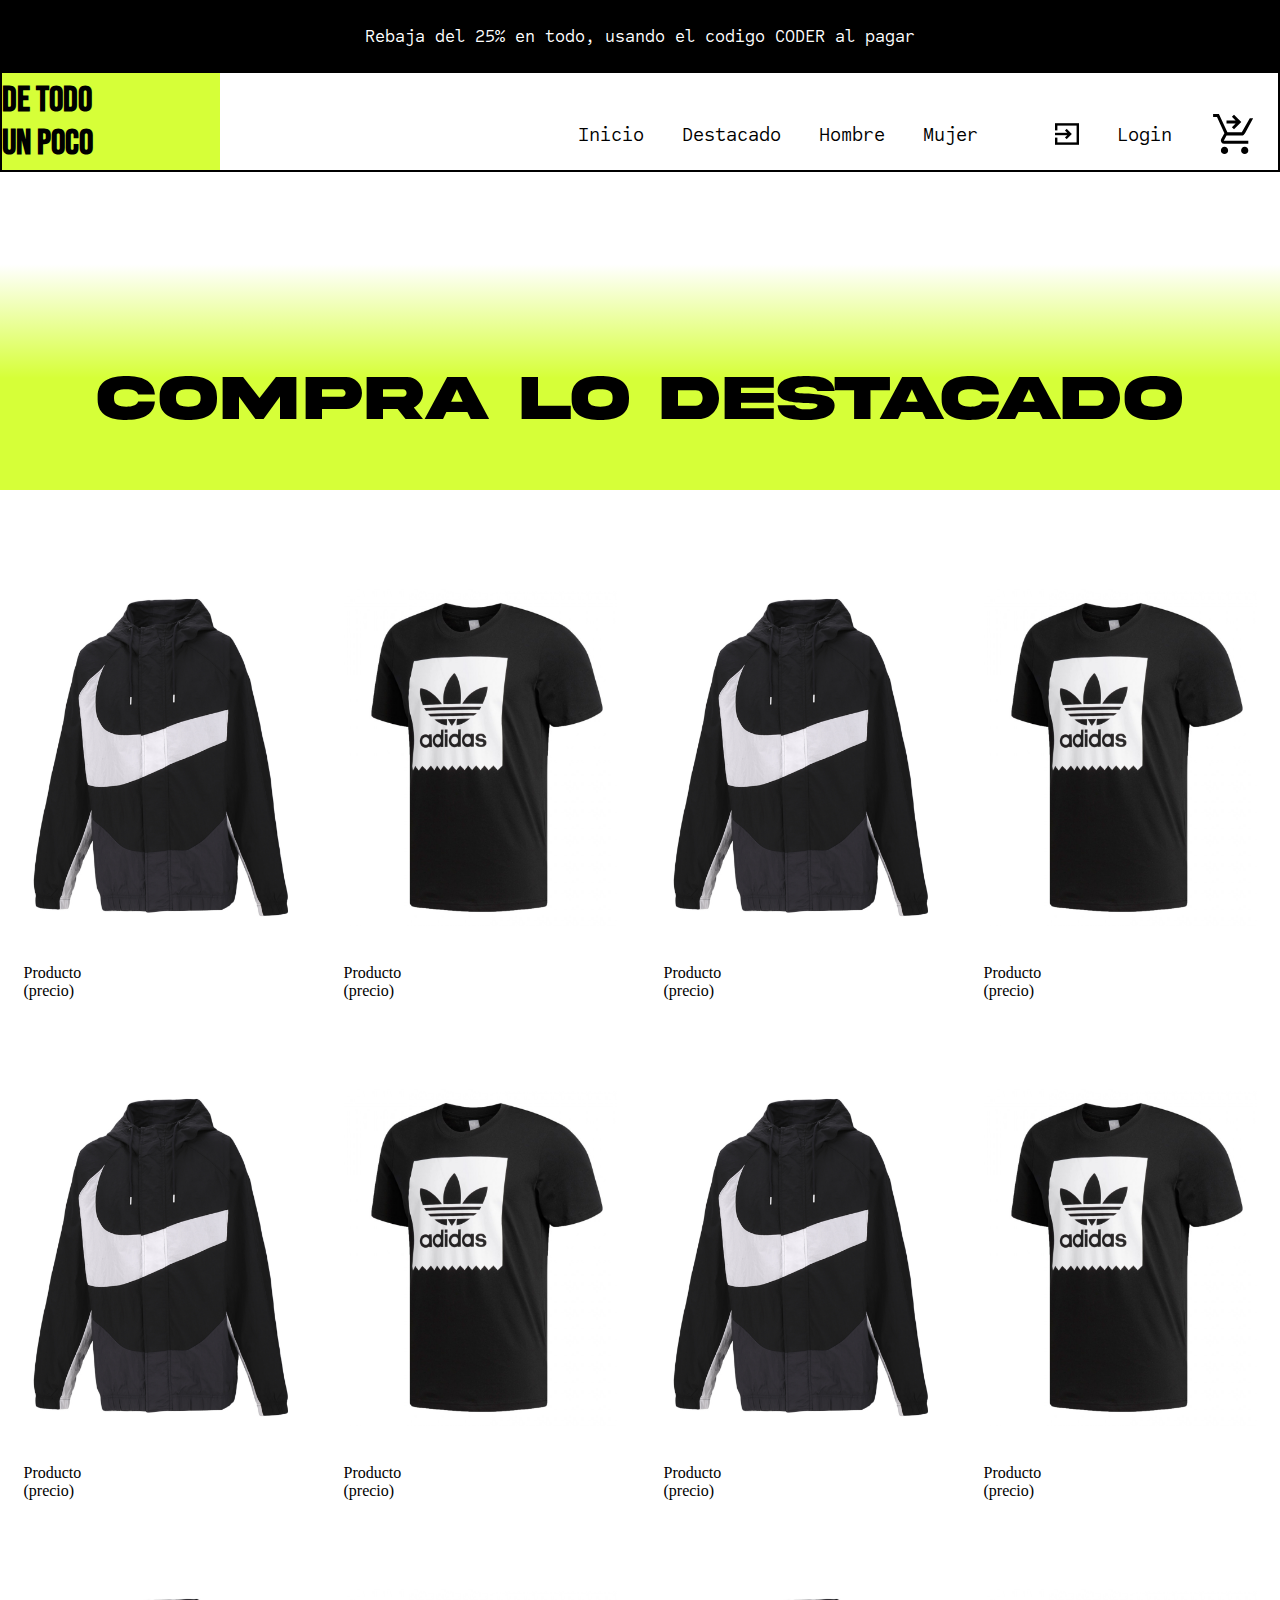
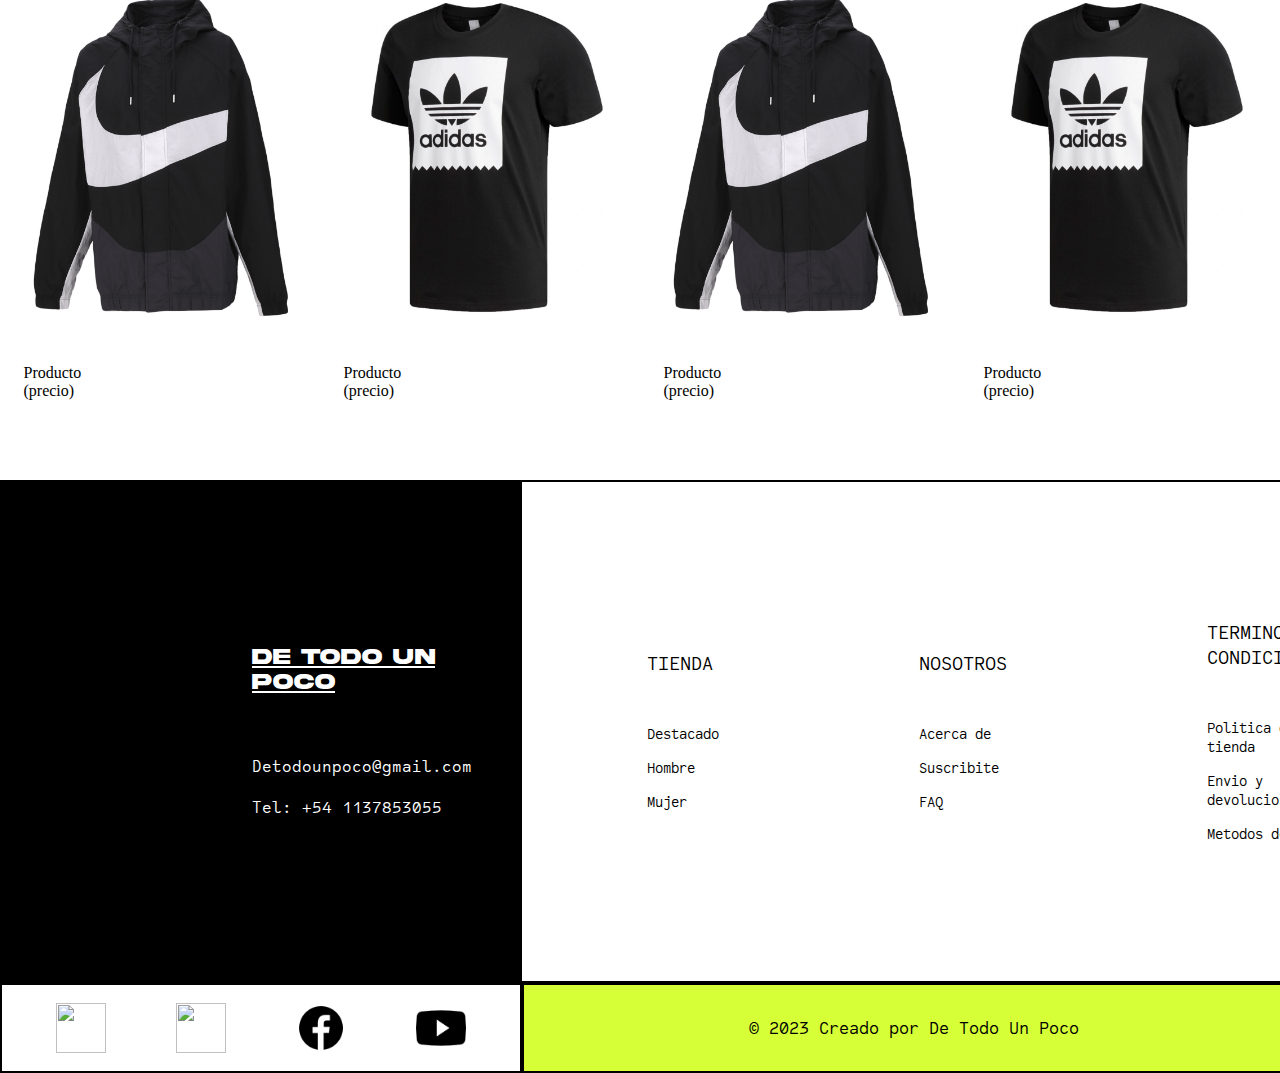
==== Pages/Destacado.html @ bd18eda9 "Proyecto casi finalizado a falta de 1 html responsive" ====
<!DOCTYPE html>
<html lang="en">
<head>
    <meta charset="UTF-8">
    <meta name="viewport" content="width=device-width, initial-scale=1.0">
    <title>Document</title>
    <link rel="stylesheet" href="../css/style.css">
</head>
<body>
    <!-- Encabezado -->
    <header>
        <div>
            <!-- 25% de descuento -->
            <div class="Descuento25"><p>Rebaja del 25% en todo, usando el codigo CODER al pagar</p></div>
            <!-- Barra de navegacion -->
            <div class="NavBar1">
                <h2>De todo <br> un poco</h2>
                <nav>
                    <ul class="NavBar2">
                        <li><a href="../index.html">Inicio</a></li>
                        <li><a href="Destacado.html">Destacado</a></li>
                        <li><a href="Hombre.html">Hombre</a></li>
                        <li><a href="Mujer.html">Mujer</a></li><br>
                        <img src="../Imagenes/aporte.png" alt="">
                        <li><a href="Iniciar.html">Login</a></li>
                        <img src="../Imagenes/shopping_cart_checkout_FILL0_wght400_GRAD0_opsz48.png" alt="">
                    </ul>
                </nav>
            </div>
        </div>
        <br><br><br><br><br>
    </header>
    <!-- Cuerpo -->
    <main>
        <div class="Titulos">
            <h1 class="TituloInicio">Compra lo destacado</h1>
        </div>
        <br><br>
        <section class="Prendas1">
            <div class="Prenda">
                <div class="imgp1">
                    <img src="../Imagenes/Campera-nike.jpeg" alt="">
                </div>
                <p> Producto <br> (precio) </p>
            </div>
            <div class="Prenda">
                <div class="imgp2">
                <img src="../Imagenes/Remera-adidas.jpg" alt="">
                </div>
                <p> Producto <br> (precio) </p>
            </div>
            <div class="Prenda">
                <div class="imgp3">
                    <img src="../Imagenes/Campera-nike.jpeg" alt="">
                </div>
                <p> Producto <br> (precio) </p>
            </div>
            <div class="Prenda">
                <div class="imgp4">
                    <img src="../Imagenes/Remera-adidas.jpg" alt="">
                </div>
                <p> Producto <br> (precio) </p>
            </div>
        </section>
        <!-- Segunda fila de prendas -->
        <section class="Prendas1">
            <div class="Prenda">
                <div class="imgp5">
                    <img src="../Imagenes/Campera-nike.jpeg" alt="">
                </div>
                <p> Producto <br> (precio) </p>
            </div>
            <div class="Prenda">
                <div class="imgp6">
                <img src="../Imagenes/Remera-adidas.jpg" alt="">
                </div>
                <p> Producto <br> (precio) </p>
            </div>
            <div class="Prenda">
                <div class="imgp7">
                    <img src="../Imagenes/Campera-nike.jpeg" alt="">
                </div>
                <p> Producto <br> (precio) </p>
            </div>
            <div class="Prenda">
                <div class="imgp8">
                    <img src="../Imagenes/Remera-adidas.jpg" alt="">
                </div>
                <p> Producto <br> (precio) </p>
            </div>
        </section>
        <!-- Tercer fila de prendas -->
        <section class="Prendas1">
            <div class="Prenda">
                <div class="imgp5">
                    <img src="../Imagenes/Campera-nike.jpeg" alt="">
                </div>
                <p> Producto <br> (precio) </p>
            </div>
            <div class="Prenda">
                <div class="imgp6">
                <img src="../Imagenes/Remera-adidas.jpg" alt="">
                </div>
                <p> Producto <br> (precio) </p>
            </div>
            <div class="Prenda">
                <div class="imgp7">
                    <img src="../Imagenes/Campera-nike.jpeg" alt="">
                </div>
                <p> Producto <br> (precio) </p>
            </div>
            <div class="Prenda">
                <div class="imgp8">
                    <img src="../Imagenes/Remera-adidas.jpg" alt="">
                </div>
                <p> Producto <br> (precio) </p>
            </div>
        </section>
    </main>
    <br><br><br>
    <!-- Pie de pagina -->
    <footer>
        <div class="Pie1">
            <div class="Contacto">
                <p class="DTP">DE TODO UN POCO</p><br>
                <p>Detodounpoco@gmail.com</p>
                <p>Tel: +54 1137853055</p>
            </div>
            <div class="Info">
                <div class="Tienda">
                    <p class="Titulo">TIENDA</p><br>
                    <p>Destacado</p>
                    <p>Hombre</p>
                    <p>Mujer</p>
                </div>
                <div class="Nosotros">
                    <p class="Titulo">NOSOTROS</p><br>
                    <p>Acerca de</p>
                    <p>Suscribite</p>
                    <p>FAQ</p>
                </div>
                <div class="TyC">
                    <p class="Titulo">TERMINOS Y CONDICIONES</p><br>
                    <p>Politica de la tienda</p>
                    <p>Envio y devoluciones</p>
                    <p>Metodos de pago</p>
                </div>
            </div>
        </div>
        <div class="Pie2">
            <div class="Redes">
                <img src="../Imagenes/instagram.png" alt="">
                <img src="../Imagenes/gorjeo.png" alt="">
                <img src="../Imagenes/facebook.png" alt="">
                <img src="../Imagenes/youtube.png" alt="">
            </div>
            <div class="Copi">
                <p>© 2023 Creado por De Todo Un Poco</p>
            </div>
        </div>
    </footer>
</body>
</html>
---- css/style.css ----
*{
    margin: 0;
    padding: 0;
    box-sizing: border-box;
}

@font-face {
    font-family: Bebas;
    src: url(../Tipografias/BebasNeue-Regular.otf);
}
@font-face {
    font-family: Akira;
    src: url(../Tipografias/Akira\ Expanded\ Demo.otf);
}
@font-face {
    font-family: code;
    src: url(../Tipografias/CodeSaver-Regular.otf);
}

/* header */
/* 25% de descuento */
header{
    display: grid;
    grid-template-columns: repeat(1,1fr);
    width: 100%;
}
.Descuento25{
    display: flex;
    flex-direction: row;
    justify-content: center;
    align-items: center;
    background-color: black;
    color: white;
    font-size: 1.125rem;
    height: 4.4375rem;
}
.Descuento25 p{
    font-family: Code;
    color: white;
}
/* Barra de navegacion */
.NavBar1{
    display: flex;
    flex-direction: row;
    justify-content: space-between;
    align-items: center;
    border: solid 2px black;
    font-size: 1.5rem;
}
h2{
    display: flex;
    flex-direction: row;
    justify-content: space-between;
    align-items: center;
    height: 97px;
    width: 218px;
    background-color: #D6FF38;
    font-family: Bebas;
}
.NavBar2{
    display: flex;
    flex-direction: row;
    justify-content: space-between;
    list-style: none;
    align-items: center;
    width: 700px;
    gap: 2.1875rem;
    padding-right: 1.25rem;
    font-size: 1.25rem;
    margin-top: 1.5625rem;
}
.NavBar2 li a{
    text-decoration: none;
    color: black;
    font-family: Code;
}


/* main */
main{
    display: grid;
    grid-template-columns: repeat(1,1fr);
    width: 100%;
}
.TituloInicio{
    display: flex;
    flex-direction: row;
    justify-content: center;
    align-items: center;
    font-size: 4rem;
    font-family: Akira;
    margin-top: 6.25rem;
}
.Indu{
    display: flex;
    flex-direction: row;
    justify-content: center;
    align-items: center;
    height: 38px;
    width: 100%;
    margin-top: .9375rem;
}
h3{
    display: flex;
    flex-direction: row;
    justify-content: center;
    align-items: center;
    height: 38px;
    width: 287px;
    font-size: 1.25rem;
    background-color: #D6FF38 ;
    font-family: Code;
}
/* Imagenes principio */
.img{
    display: flex;
    flex-direction: row;
    justify-content: space-around;     
    align-items: center;
    margin-top: 4.375rem;
    margin-left: 3.125rem;
} 
.img1 img{
    height: 538px;
    width: 557px;
    border-radius: 25px;
}
.img2 img{
    height: 656px;
    width: 557px;
    border-radius: 25px;
}
.img3 img{
    height: 538px;
    width: 557px;
    border-radius: 25px;
}
h4{
    display: flex;
    flex-direction: row;
    justify-content: center;
    font-size: 1.625rem;
    font-family: Akira;
    margin-top: 5rem;
}
/* Primer fila de prendas */
.Prendas1{
    display: flex;
    width: 100%;
    height: 31.25rem;
    flex-flow: row wrap; 
    justify-content: space-around;
    align-items: center;
}

.Prenda{
    width: 17.0625rem;
    height: 23.4375rem;
    /* border: 1px solid black; dudo que le ponga bordes*/
}
.imgp1{
    width: 100%;
    height: 100%;
    overflow: hidden;   
    display: flex;
    flex-direction: row;
}
.imgp2{
    width: 100%;
    height: 100%;
    overflow: hidden;   
    display: flex;
    flex-direction: row;
}
.imgp3{
    width: 100%;
    height: 100%;
    overflow: hidden;   
    display: flex;
    flex-direction: row;
}
.imgp4{
    width: 100%;
    height: 100%;
    overflow: hidden;   
    display: flex;
    flex-direction: row;
}
.imgp1 img{
    width: 100%;
    height: 90%;
    object-fit: cover;
    border-radius: .625rem .625rem .625rem .625rem;
}
.imgp2 img{
    width: 105%;
    height: 90%;
    object-fit: cover;
    border-radius: .625rem .625rem .625rem .625rem;
}
.imgp3 img{
    width: 100%;
    height: 90%;
    object-fit: cover;
    border-radius: .625rem .625rem .625rem .625rem;
}
.imgp4 img{
    width: 105%;
    height: 90%;
    object-fit: cover;
    border-radius: .625rem .625rem .625rem .625rem;
}

/* Segunda fila de prendas */
.imgp5{
    width: 100%;
    height: 100%;
    overflow: hidden;   
    display: flex;
    flex-direction: row;
}
.imgp6{
    width: 100%;
    height: 100%;
    overflow: hidden;   
    display: flex;
    flex-direction: row;
}
.imgp7{
    width: 100%;
    height: 100%;
    overflow: hidden;   
    display: flex;
    flex-direction: row;
}
.imgp8{
    width: 100%;
    height: 100%;
    overflow: hidden;   
    display: flex;
    flex-direction: row;
}
.imgp5 img{
    width: 100%;
    height: 90%;
    object-fit: cover;
    border-radius: .625rem .625rem .625rem .625rem;
}
.imgp6 img{
    width: 105%;
    height: 90%;
    object-fit: cover;
    border-radius: .625rem .625rem .625rem .625rem;
}
.imgp7 img{
    width: 100%;
    height: 90%;
    object-fit: cover;
    border-radius: .625rem .625rem .625rem .625rem;
}
.imgp8 img{
    width: 105%;
    height: 90%;
    object-fit: cover;
    border-radius: .625rem .625rem .625rem .625rem;
}

/* Cartel de Compra lo destacado */
.CompraDes{
    display: flex;
    flex-direction: row;
    justify-content: center;
    align-items: center;
    height: 38px;
    width: 100%;
    margin-top: 1.25rem;
}
h5{
    display: flex;
    flex-direction: row;
    justify-content: center;
    align-items: center;
    height: 38px;
    width: 287px;
    font-size: 1.375rem;
    font-family: Code;
    background-color: black ;
    color: #D6FF38;
}

/* Descuento del 25% */

.Descuento252{
    display: flex;
    flex-direction: row;
    justify-content: space-between;
    align-items: center;
    background: rgba(255,255,255,1);
    background: -moz-linear-gradient(top, rgba(255,255,255,1) 0%, rgba(255,255,255,1) 21%, rgba(214,255,56,1) 58%, rgba(214,255,56,1) 59%, rgba(214,255,56,1) 100%);
    background: -webkit-gradient (left top, left bottom, color-stop (0%, rgba(255,255,255,1)), color-stop (21%, rgba(255,255,255,1)), color-stop(58%, rgba(214,255,56,1)), color-stop(59%, rgba(214,255,56,1)), color-stop(100%, rgba(214,255,56,1)));
    background: -webkit-linear-gradient(top, rgba(255,255,255,1) 0%, rgba(255,255,255,1) 21%, rgba(214,255,56,1) 58%, rgba(214,255,56,1) 59%, rgba(214,255,56,1) 100%);
    background: -o-linear-gradient(top, rgba(255,255,255,1) 0%, rgba(255,255,255,1) 21%, rgba(214,255,56,1) 58%, rgba(214,255,56,1) 59%, rgba(214,255,56,1) 100%);
    background: -ms-linear-gradient(top, rgba(255,255,255,1) 0%, rgba(255,255,255,1) 21%, rgba(214,255,56,1) 58%, rgba(214,255,56,1) 59%, rgba(214,255,56,1) 100%);
    background: linear-gradient(to bottom, rgba(255,255,255,1) 0%, rgba(255,255,255,1) 21%, rgba(214,255,56,1) 58%, rgba(214,255,56,1) 59%, rgba(214,255,56,1) 100%);
    filter: progid:DXImageTransform.Microsoft.gradient( startColorstr='#ffffff', endColorstr='#d6ff38', GradientType=0 );
    height: 37.75rem;
    margin-top: 2.5rem;
}
.Texto25{
    display: flex;
    flex-direction: column;
    justify-content: center;
    align-items: center;
    padding-left: 18.75rem;
}
.Descuento252 div img{
    height: 10%;
    width: 10%;
}
.T1{
    color: black;
    font-size: 1.5rem;
    font-family: Code;
}
.T2{
    color: black;
    font-size: 4rem;
    font-weight: bold;
    font-family: Akira;
    margin-top: .3125rem;
}
.T3{
    color: black;
    font-size: .8125rem;
    font-family: Code;
    margin-top: .3125rem;
}
.Descuento252 img{
    height: 37.75rem;
    width: 450px;
}

/* Descuento 10% */
.Descuento10{
    display: flex;
    flex-direction: row;
    justify-content: center;
    align-items: center;
    color: black;
    font-size: 1.5rem;
    font-family: Akira;
    text-decoration: underline;
    gap: .3125rem;
}
.Descuento10 img{
    height: 54px;
    width: 54px;
}

/* Pie de pagina */

footer{
    display: grid;
    grid-template-columns: repeat(1,1fr);
    width: 100%;
}
.Pie1{
    display: flex;
    flex-direction: row;
    border: solid 2px black;
}
.Contacto{
    display: flex;
    flex-direction: column;
    justify-content: center;
    align-items: left;
    background-color: black;
    color: white;
    font-size: 1.0625rem;
    font-family: Code;
    height: 31.1875rem;
    width: 40%;
    gap: 1.25rem .3125rem;
    padding-left: 15.625rem;
}
.DTP{
    font-size: 1.375rem;
    font-family: Akira;
    font-weight: bold;
    text-decoration: underline;
}
.Info{
    display: flex;
    flex-direction: row;
    justify-content: center;
    align-items: left;
    color: black;
    font-size: .9375rem;
    font-family: Code;
    height: 31.1875rem;
    width: 60%;
    gap: 12.5rem;
    padding-left: 9.375rem;
}
.Tienda{
    display: flex;
    flex-direction: column;
    justify-content: center;
    gap: .9375rem;
}
.Nosotros{
    display: flex;
    flex-direction: column;
    justify-content: center;
    gap: .9375rem;
}
.TyC{
    display: flex;
    flex-direction: column;
    justify-content: center;
    gap: .9375rem;
}
.Titulo{
    font-size: 1.25rem;
}

.Pie2{
    display: flex;
    flex-direction: row;
}
.Redes{
    display: flex;
    flex-direction: row;
    justify-content: center;
    align-items: center;
    border: solid 2px black;
    height: 5.625rem;
    width: 40%;
    gap: 4.375rem;
}
.Redes img{
    height: 50px;
    width: 50px;
}
.Copi{
    display: flex;
    flex-direction: row;
    justify-content: center;
    align-items: center;
    border: solid 2px black;
    height: 5.625rem;
    width: 60%;
    font-size: 1.125rem;
    font-family: Code;
    background-color: #D6FF38;
}


/* DESTACADO */

.Titulos{
    height: 14.25rem;
    background: rgba(255,255,255,1);
background: -moz-linear-gradient(top, rgba(255,255,255,1) 0%, rgba(255,255,255,1) 1%, rgba(214,255,56,1) 51%, rgba(214,255,56,1) 71%, rgba(214,255,56,1) 100%);
background: -webkit-gradient (left top, left bottom, color-stop(0%, rgba(255,255,255,1)), color-stop(1%, rgba(255,255,255,1)), color-stop(51%, rgba(214,255,56,1)), color-stop(71%, rgba(214,255,56,1)), color-stop(100%, rgba(214,255,56,1)));
background: -webkit-linear-gradient(top, rgba(255,255,255,1) 0%, rgba(255,255,255,1) 1%, rgba(214,255,56,1) 51%, rgba(214,255,56,1) 71%, rgba(214,255,56,1) 100%);
background: -o-linear-gradient(top, rgba(255,255,255,1) 0%, rgba(255,255,255,1) 1%, rgba(214,255,56,1) 51%, rgba(214,255,56,1) 71%, rgba(214,255,56,1) 100%);
background: -ms-linear-gradient(top, rgba(255,255,255,1) 0%, rgba(255,255,255,1) 1%, rgba(214,255,56,1) 51%, rgba(214,255,56,1) 71%, rgba(214,255,56,1) 100%);
background: linear-gradient(to bottom, rgba(255,255,255,1) 0%, rgba(255,255,255,1) 1%, rgba(214,255,56,1) 51%, rgba(214,255,56,1) 71%, rgba(214,255,56,1) 100%);
filter: progid:DXImageTransform.Microsoft.gradient( startColorstr='#ffffff', endColorstr='#d6ff38', GradientType=0 );
}


/* Iniciar Sesion */

.mainLogReg{
    display: grid;
    grid-template-columns: repeat(1,1fr);
    /* width: 100%; */
}
.SecIni{
    display: flex;
    flex-direction: row;
    justify-content: center;
    align-items: left;

}
.IniciarSesion{
    display: flex;
    flex-direction: column;
    justify-content: center;
    align-items: center;
    width: 840px;
    height: 779px;

}
.IniciarSesionT{
    font-size: 6rem;
}
.IniciarSesion div{
    display: flex;
    flex-direction: row;
    justify-content: center;
    align-items: center;
    font-size: 2rem;
}
.IniciarSesion div p a{
    display: flex;
    flex-direction: row;
    text-decoration: none;
    color: black;
    font-weight: bold;
}
.Formu div{
    display: flex;
    flex-direction: column;
    justify-content: left;
    align-items: start;
    font-size: 1.75rem;
}

.Contra p{
    text-decoration: none;
    color: black;
    font-weight: bold;
    font-size: 1.25rem;
}
.Error{
    color: red;
    font-size: 1rem;
}
button{
    width: 490px;
    height: 93px;
    font-size: 2rem;
    background-color: black;
    color: white;
}
input{
    width: 492px;
    height: 60px;
    font-size: 2rem;
    background-color: white;
    color: black;
    border: solid 3px black;
}
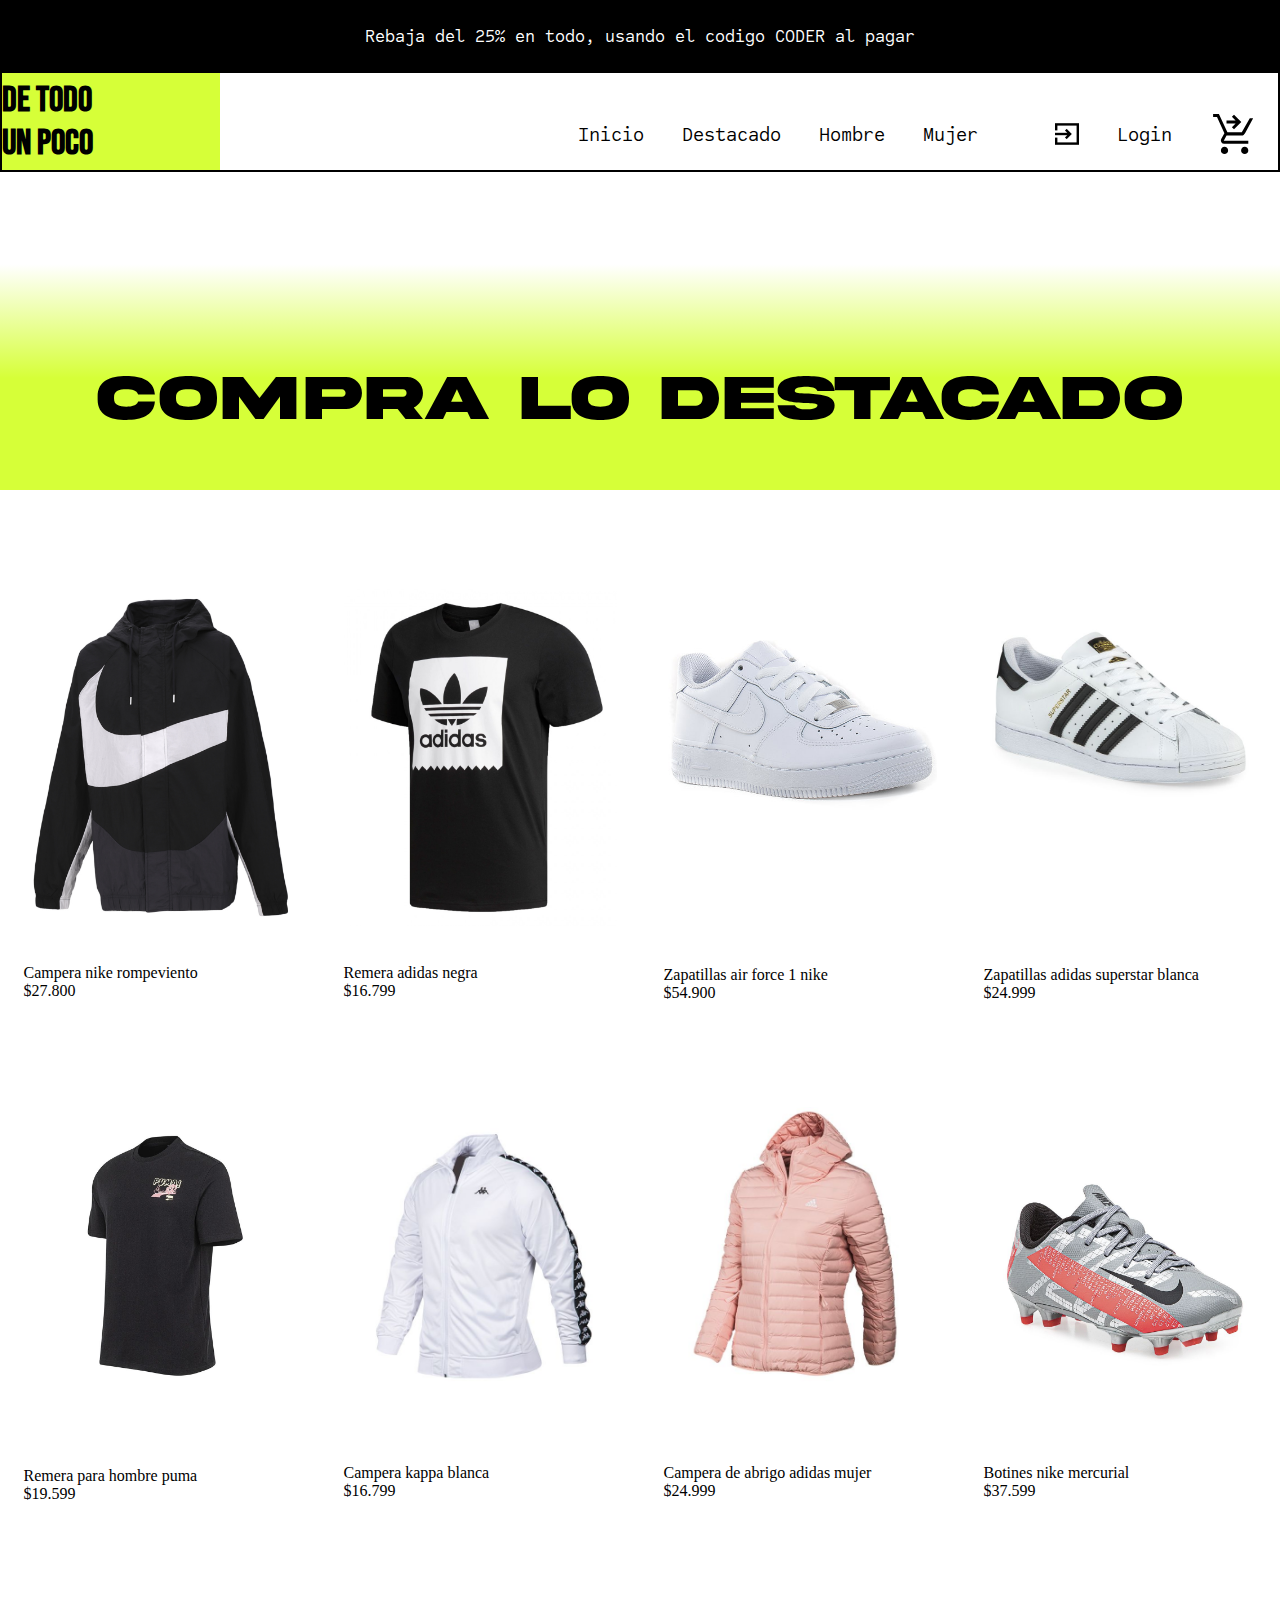
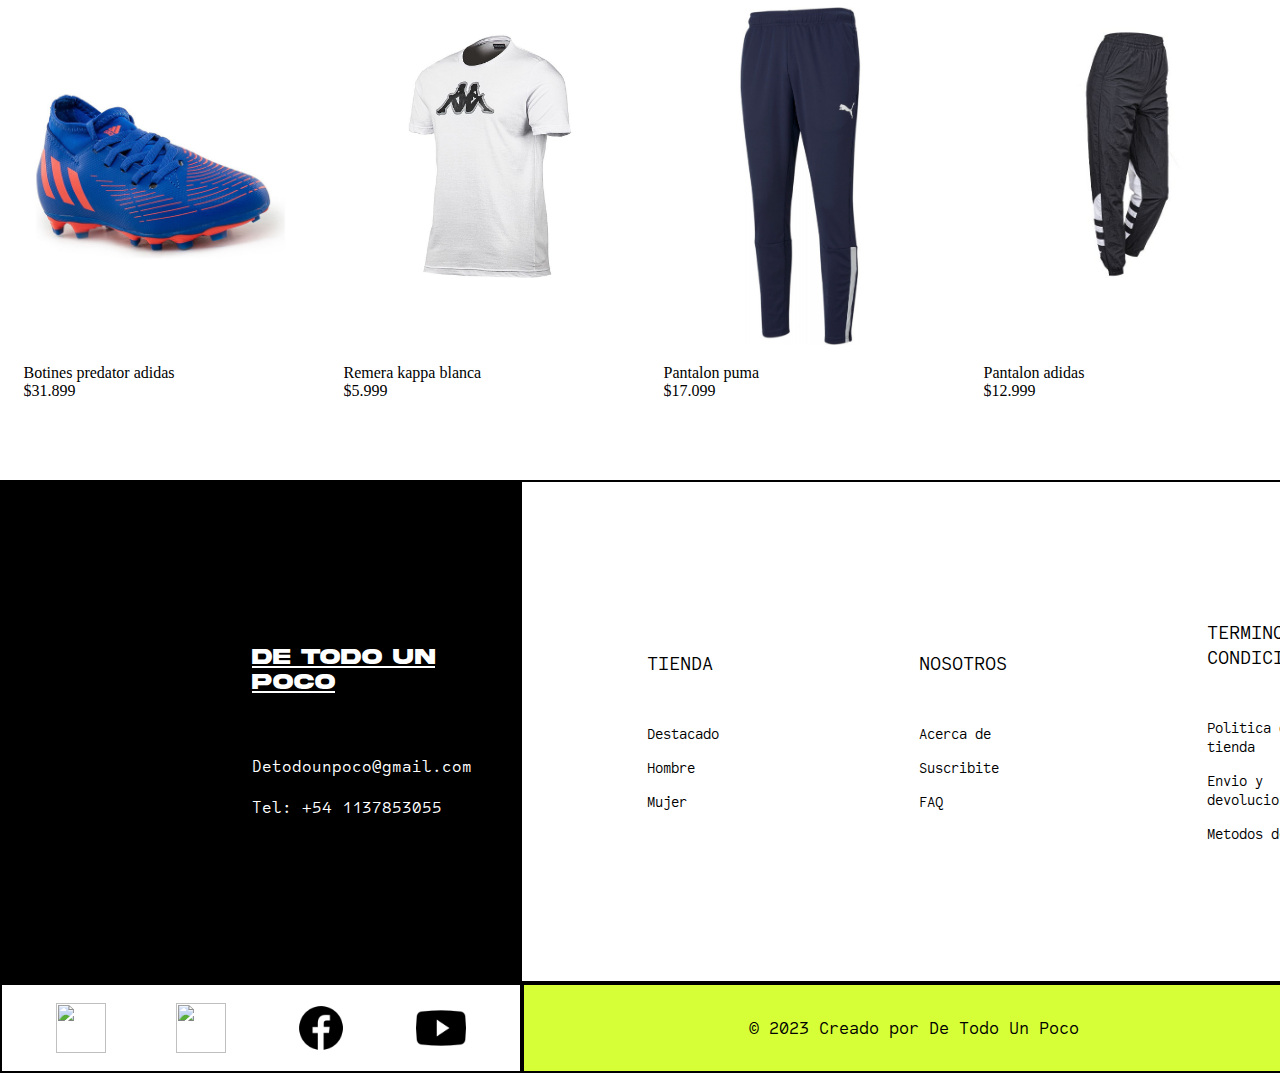
==== commit 4dfe415a: "Proyecto casi finalizado a falta de responsive" ====
--- a/Pages/Destacado.html
+++ b/Pages/Destacado.html
@@ -41,79 +41,79 @@
                 <div class="imgp1">
                     <img src="../Imagenes/Campera-nike.jpeg" alt="">
                 </div>
-                <p> Producto <br> (precio) </p>
+                <p> Campera nike rompeviento <br> $27.800 </p>
             </div>
             <div class="Prenda">
                 <div class="imgp2">
                 <img src="../Imagenes/Remera-adidas.jpg" alt="">
                 </div>
-                <p> Producto <br> (precio) </p>
+                <p> Remera adidas negra <br> $16.799 </p>
             </div>
             <div class="Prenda">
                 <div class="imgp3">
-                    <img src="../Imagenes/Campera-nike.jpeg" alt="">
+                    <img src="../Imagenes/nike-air-force.jpg" alt="">
                 </div>
-                <p> Producto <br> (precio) </p>
+                <p> Zapatillas air force 1 nike <br> $54.900 </p>
             </div>
             <div class="Prenda">
                 <div class="imgp4">
-                    <img src="../Imagenes/Remera-adidas.jpg" alt="">
+                    <img src="../Imagenes/adidas-superstar-blanca.jpg" alt="">
                 </div>
-                <p> Producto <br> (precio) </p>
+                <p> Zapatillas adidas superstar blanca <br> $24.999 </p>
             </div>
         </section>
         <!-- Segunda fila de prendas -->
         <section class="Prendas1">
             <div class="Prenda">
                 <div class="imgp5">
-                    <img src="../Imagenes/Campera-nike.jpeg" alt="">
+                    <img src="../Imagenes/remera-puma.jpg " alt="">
                 </div>
-                <p> Producto <br> (precio) </p>
+                <p> Remera para hombre puma  <br> $19.599 </p>
             </div>
             <div class="Prenda">
                 <div class="imgp6">
-                <img src="../Imagenes/Remera-adidas.jpg" alt="">
+                <img src="../Imagenes/campera-kappa-blanca.jpg" alt="">
                 </div>
-                <p> Producto <br> (precio) </p>
+                <p> Campera kappa blanca <br> $16.799 </p>
             </div>
             <div class="Prenda">
                 <div class="imgp7">
-                    <img src="../Imagenes/Campera-nike.jpeg" alt="">
+                    <img src="../Imagenes/campera-adidas-mujer-rosa-1.jpg" alt="">
                 </div>
-                <p> Producto <br> (precio) </p>
+                <p> Campera de abrigo adidas mujer <br> $24.999 </p>
             </div>
             <div class="Prenda">
                 <div class="imgp8">
-                    <img src="../Imagenes/Remera-adidas.jpg" alt="">
+                    <img src="../Imagenes/botines-mercurial.jpg" alt="">
                 </div>
-                <p> Producto <br> (precio) </p>
+                <p> Botines nike mercurial <br> $37.599 </p>
             </div>
         </section>
         <!-- Tercer fila de prendas -->
         <section class="Prendas1">
             <div class="Prenda">
-                <div class="imgp5">
-                    <img src="../Imagenes/Campera-nike.jpeg" alt="">
+                <div class="imgp9">
+                    <img src="../Imagenes/botines-adidas.jpg" alt="">
                 </div>
-                <p> Producto <br> (precio) </p>
+                <p> Botines predator adidas <br> $31.899 </p>
             </div>
             <div class="Prenda">
                 <div class="imgp6">
-                <img src="../Imagenes/Remera-adidas.jpg" alt="">
+                <img src="../Imagenes/remera-kappa-blanca.jpg" alt="">
                 </div>
-                <p> Producto <br> (precio) </p>
+                <p> Remera kappa blanca <br> $5.999 </p>
             </div>
             <div class="Prenda">
                 <div class="imgp7">
-                    <img src="../Imagenes/Campera-nike.jpeg" alt="">
+                    <img src="../Imagenes/pantalon-puma.jpg" alt="">
                 </div>
-                <p> Producto <br> (precio) </p>
+                <p> Pantalon puma  <br> $17.099 </p>
             </div>
             <div class="Prenda">
                 <div class="imgp8">
-                    <img src="../Imagenes/Remera-adidas.jpg" alt="">
+                    <img src="../Imagenes/pantalon-adidas.jpg" alt="">
                 </div>
-                <p> Producto <br> (precio) </p>
+                <p> Pantalon adidas <br> $12.999 </p>
             </div>
         </section>
     </main>
--- a/css/style.css
+++ b/css/style.css
@@ -174,17 +174,21 @@
 }
 .imgp3{
     width: 100%;
-    height: 100%;
-    overflow: hidden;   
-    display: flex;
-    flex-direction: row;
+    height: 70%;
+    overflow: hidden;   
+    display: flex;
+    flex-direction: row;
+    align-items: center;
+    margin-bottom: 7.1875rem;
 }
 .imgp4{
     width: 100%;
-    height: 100%;
-    overflow: hidden;   
-    display: flex;
-    flex-direction: row;
+    height: 70%;
+    overflow: hidden;   
+    display: flex;
+    flex-direction: row;
+    align-items: center;
+    margin-bottom: 7.1875rem;
 }
 .imgp1 img{
     width: 100%;
@@ -218,6 +222,8 @@
     overflow: hidden;   
     display: flex;
     flex-direction: row;
+    margin-bottom: .1875rem;
+    align-items: center;
 }
 .imgp6{
     width: 100%;
@@ -225,6 +231,7 @@
     overflow: hidden;   
     display: flex;
     flex-direction: row;
+    align-items: center;
 }
 .imgp7{
     width: 100%;
@@ -232,6 +239,7 @@
     overflow: hidden;   
     display: flex;
     flex-direction: row;
+    align-items: center;
 }
 .imgp8{
     width: 100%;
@@ -239,6 +247,15 @@
     overflow: hidden;   
     display: flex;
     flex-direction: row;
+    align-items: center;
+}
+.imgp9{
+    width: 100%;
+    height: 100%;
+    overflow: hidden;   
+    display: flex;
+    flex-direction: row;
+    align-items: center;
 }
 .imgp5 img{
     width: 100%;
@@ -261,6 +278,12 @@
 .imgp8 img{
     width: 105%;
     height: 90%;
+    object-fit: cover;
+    border-radius: .625rem .625rem .625rem .625rem;
+}
+.imgp9 img{
+    width: 100%;
+    height: 45%;
     object-fit: cover;
     border-radius: .625rem .625rem .625rem .625rem;
 }
@@ -543,4 +566,7 @@
     background-color: white;
     color: black;
     border: solid 3px black;
-}+}
+
+
+@media